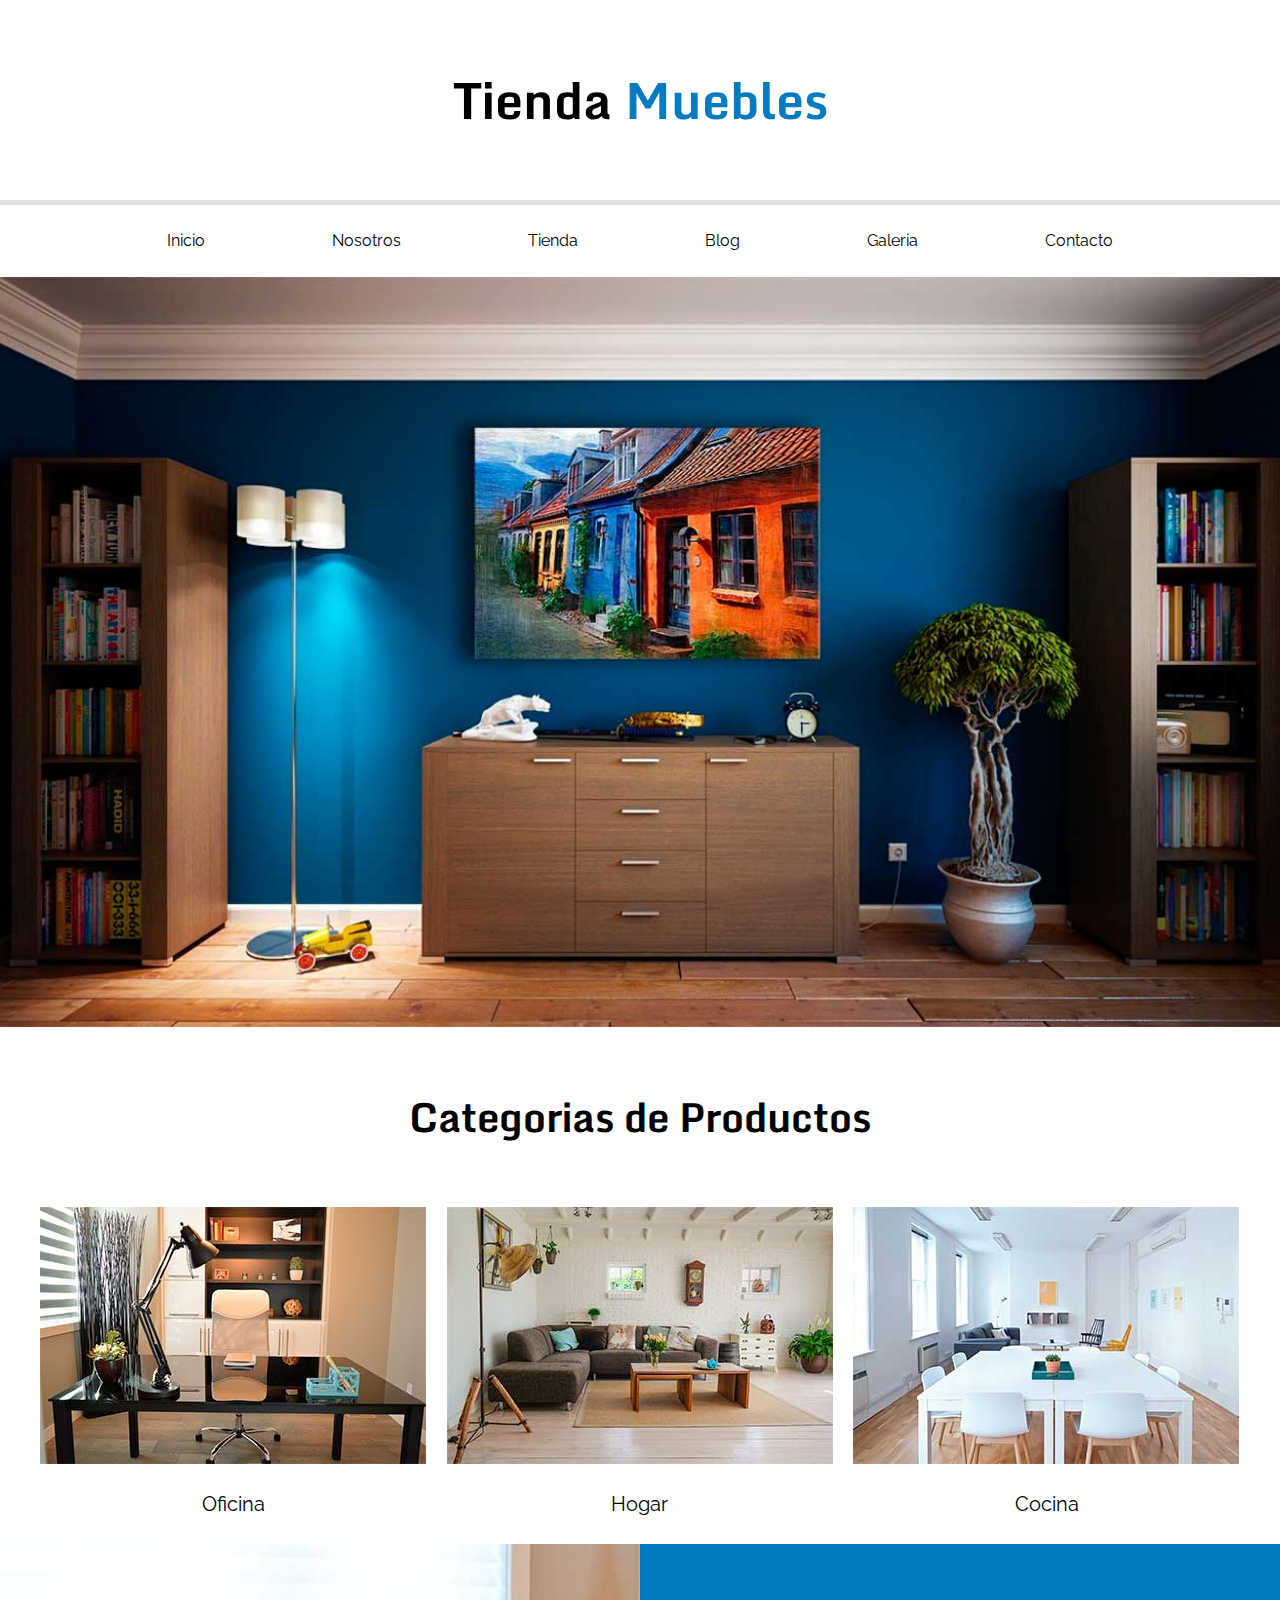
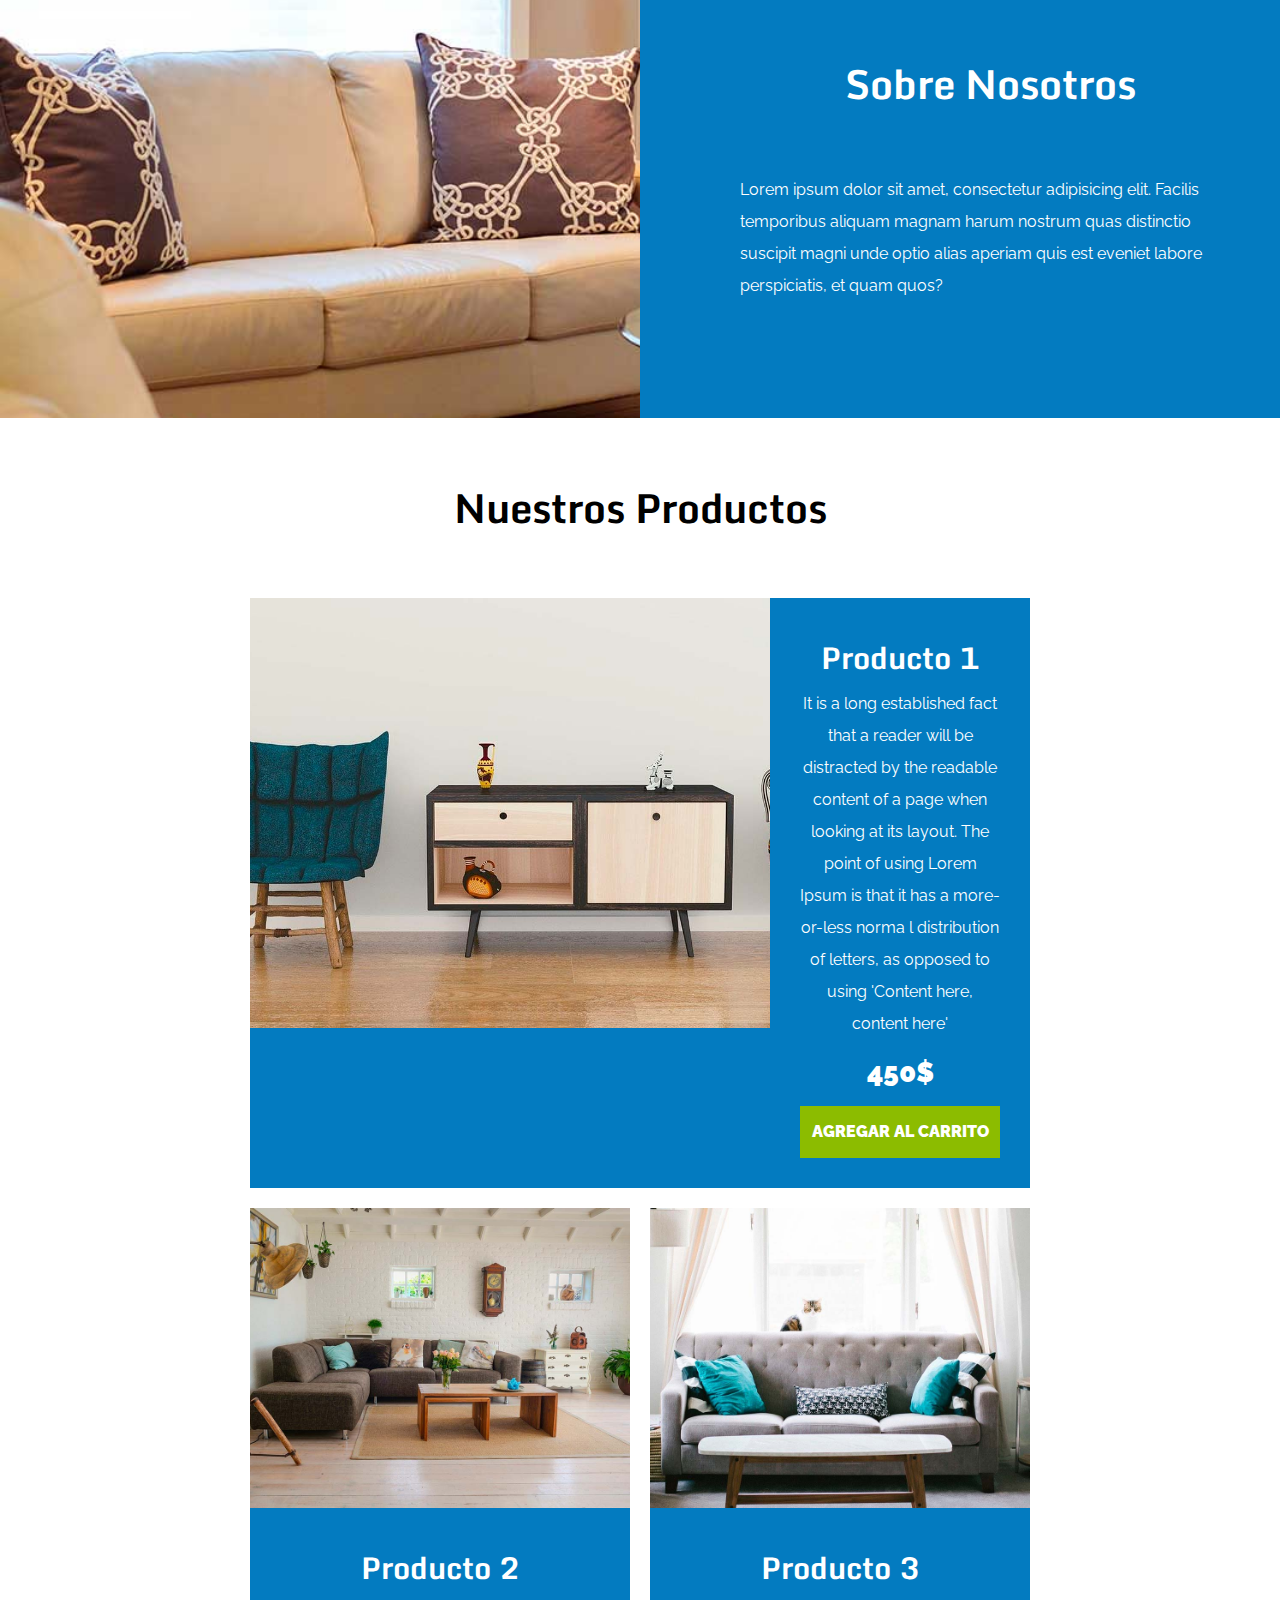
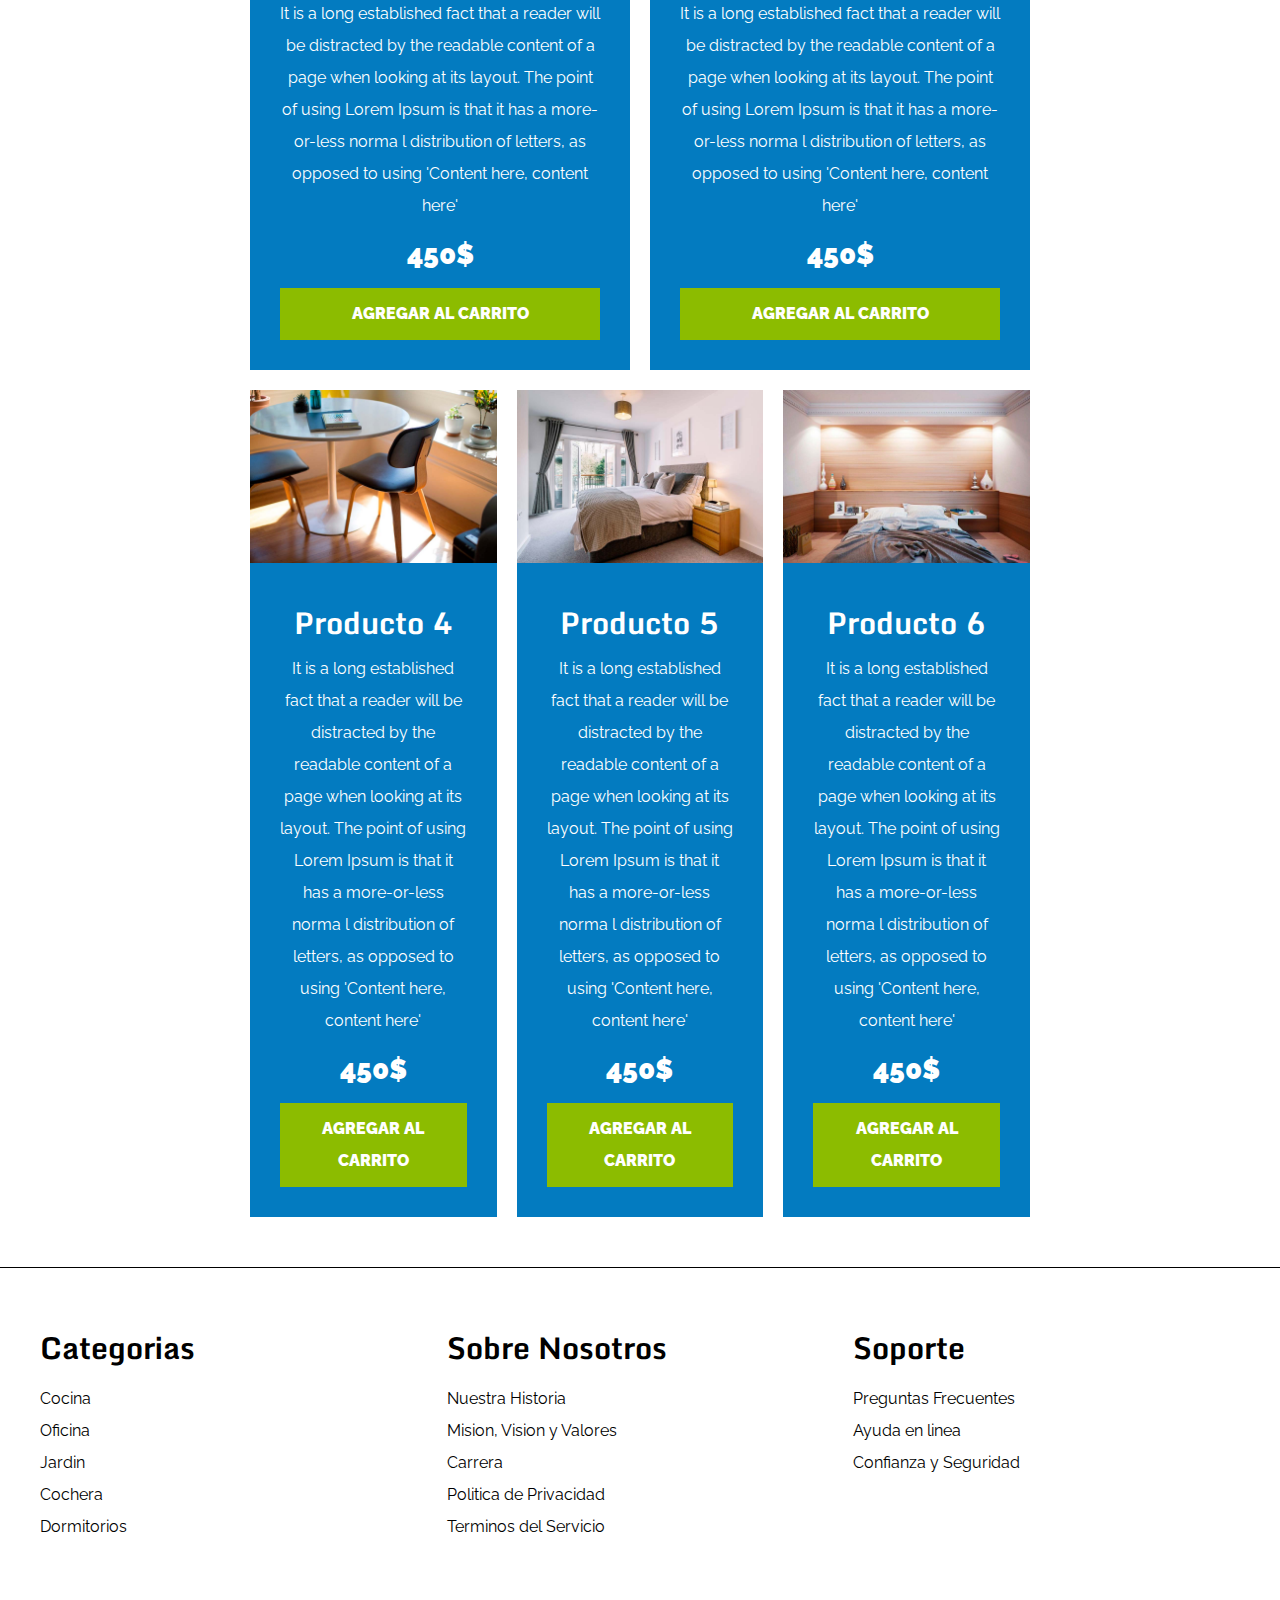
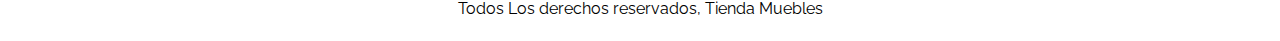
==== index.html @ 00fa0681 "Ft : Ecommerce" ====
<!DOCTYPE html>
<html lang="en">
<head>
    <meta charset="UTF-8">
    <meta http-equiv="X-UA-Compatible" content="IE=edge">
    <meta name="viewport" content="width=device-width, initial-scale=1.0">
    <title>Ecommerce-Home</title>
    <link rel="stylesheet" href="/css/normalize.css">
    <link rel="preconnect" href="https://fonts.googleapis.com">
    <link rel="preconnect" href="https://fonts.gstatic.com" crossorigin>
    <link href="https://fonts.googleapis.com/css2?family=Monda:wght@700&family=Raleway:wght@400;700;900&display=swap" rel="stylesheet">
    <link rel="stylesheet" href="/css/app.css">
</head>

<body>
    
    <header class="nombre-sitio">
        <h1>Tienda <span> Muebles </span></h1>
    </header>
    
    <div class="contenedor-navegacion">
        <nav class="nav-principal contenedor">
            <a href="index.html">Inicio</a>
            <a href="nosotros.html">Nosotros</a>
            <a href="tineda.html">Tienda</a>
            <a href="blog.html">Blog</a>
            <a href="galeria.html">Galeria</a>
            <a href="contacto.html">Contacto</a>
        </nav>
    </div>
        
    <div 
    class="hero">
    </div>
    
    <section class="contenedor categorias">
        <h2>Categorias de <span> Productos </span></h2>

        <div class="listado-categorias">
            <div class="categoria">
                <img src="img/Imagenes+Ecommerce/Imagenes Ecommerce/categoria1.jpg" alt="Imagen categoria1">
                <a href="#">Oficina</a>
            </div>
            
            <div class="categoria">
                <img src="img/Imagenes+Ecommerce/Imagenes Ecommerce/categoria2.jpg" alt="Imagen categoria2">
                <a href="#">Hogar</a>
            </div>
            
            <div class="categoria">
                <img src="img/Imagenes+Ecommerce/Imagenes Ecommerce/categoria3.jpg" alt="Imagen categoria3">
                <a href="#">Cocina</a>
            </div>
        </div>

        </section>
        
    <section class="sobre-nosotros">
        <div class="contenedor sobre-nosotros-grid">
            <div class="texto-nosotros">
                <h2>Sobre Nosotros</h2>
                <p>Lorem ipsum dolor sit amet, consectetur adipisicing elit. Facilis temporibus aliquam magnam harum nostrum
                    quas distinctio suscipit magni unde optio alias aperiam quis est eveniet labore perspiciatis, et quam quos?</p>
            </div>
        </div>
    </section>

    <main class="contenido-principal">
        <h2 class="text-center"> Nuestros Productos </h2>
        
        <div class="listado-productos">
            <div class="producto">
                <img src="img/Imagenes+Ecommerce/Imagenes Ecommerce/producto1.jpg" alt="Imagen producto1">
                <div class="texto-producto">
                    <h3>Producto 1</h3>
                    
                    <p>It is a long established fact that a reader will be distracted by the readable content of a page when looking at 
                    its layout. The point of using Lorem Ipsum is that it has a more-or-less norma
                    l distribution of letters, as opposed to using 'Content here, content here'</p>
                    
                    <p class="precio">450$</p>
                    
                    <a class="btn" href="">Agregar al Carrito</a>

                </div><!--Inf. Producto-->
            </div><!-- Producto -->
            
            <div class="producto">
                <img src="img/Imagenes+Ecommerce/Imagenes Ecommerce/producto2.jpg" alt="Imagen producto2">
                <div class="texto-producto">
                    <h3>Producto 2</h3>
                    
                    <p>It is a long established fact that a reader will be distracted by the readable content of a page when looking at 
                    its layout. The point of using Lorem Ipsum is that it has a more-or-less norma
                    l distribution of letters, as opposed to using 'Content here, content here'</p>
                    
                    <p class="precio">450$</p>
                    
                    <a class="btn" href="">Agregar al Carrito</a>

                </div><!--Inf. Producto-->
            </div><!-- Producto -->
            
            <div class="producto">
                <img src="img/Imagenes+Ecommerce/Imagenes Ecommerce/producto3.jpg" alt="Imagen producto3">
                <div class="texto-producto">
                    <h3>Producto 3</h3>
                    
                    <p>It is a long established fact that a reader will be distracted by the readable content of a page when looking at 
                    its layout. The point of using Lorem Ipsum is that it has a more-or-less norma
                    l distribution of letters, as opposed to using 'Content here, content here'</p>
                    
                    <p class="precio">450$</p>
                    
                    <a class="btn" href="">Agregar al Carrito</a>

                </div><!--Inf. Producto-->
            </div><!-- Producto -->
            
            <div class="producto">
                <img src="img/Imagenes+Ecommerce/Imagenes Ecommerce/producto4.jpg" alt="Imagen producto4">
                <div class="texto-producto">
                    <h3>Producto 4</h3>
                    
                    <p>It is a long established fact that a reader will be distracted by the readable content of a page when looking at 
                    its layout. The point of using Lorem Ipsum is that it has a more-or-less norma
                    l distribution of letters, as opposed to using 'Content here, content here'</p>
                    
                    <p class="precio">450$</p>
                    
                    <a class="btn" href="">Agregar al Carrito</a>

                </div><!--Inf. Producto-->
            </div><!-- Producto -->
            
            <div class="producto">
                <img src="img/Imagenes+Ecommerce/Imagenes Ecommerce/producto5.jpg" alt="Imagen producto5">
                <div class="texto-producto">
                    <h3>Producto 5</h3>
                    
                    <p>It is a long established fact that a reader will be distracted by the readable content of a page when looking at 
                    its layout. The point of using Lorem Ipsum is that it has a more-or-less norma
                    l distribution of letters, as opposed to using 'Content here, content here'</p>
                    
                    <p class="precio">450$</p>
                    
                    <a class="btn" href="">Agregar al Carrito</a>

                </div><!--Inf. Producto-->
            </div><!-- Producto -->
            
            <div class="producto">
                <img src="img/Imagenes+Ecommerce/Imagenes Ecommerce/producto6.jpg" alt="Imagen producto6">
                <div class="texto-producto">
                    <h3>Producto 6</h3>
                    
                    <p>It is a long established fact that a reader will be distracted by the readable content of a page when looking at 
                    its layout. The point of using Lorem Ipsum is that it has a more-or-less norma
                    l distribution of letters, as opposed to using 'Content here, content here'</p>
                    
                    <p class="precio">450$</p>
                    
                    <a class="btn" href="">Agregar al Carrito</a>

                </div><!--Inf. Producto-->
            </div><!-- Producto -->
        </div> <!--Fin de listado de Productos-->
    </main>
    
    <footer class="site-footer">
        <div class="grid-footer contenedor">
            <div>
                <h3>Categorias</h3>
                <nav class="footer-menu">
                    <a href="#">Cocina</a>
                    <a href="#">Oficina</a>
                    <a href="#">Jardin</a>
                    <a href="#">Cochera</a>
                    <a href="#">Dormitorios</a>
                </nav>
            </div>
            
            <div>
                <h3>Sobre Nosotros</h3>
                <nav class="footer-menu">
                    <a href="#">Nuestra Historia</a>
                    <a href="#">Mision, Vision y Valores</a>
                    <a href="#">Carrera</a>
                    <a href="#">Politica de Privacidad</a>
                    <a href="#">Terminos del Servicio</a>
                </nav>
            </div>
            
            <div>
                <h3>Soporte</h3>
                <nav class="footer-menu">
                    <a href="#">Preguntas Frecuentes</a>
                    <a href="#">Ayuda en linea</a>
                    <a href="#">Confianza y Seguridad</a>
                </nav>
            </div>
        </div>

        <p class="copyright">Todos Los derechos reservados, Tienda Muebles</p>
    </footer>

    </body>
</html>
---- css/app.css ----
html {
    box-sizing: border-box;
    font-size: 62.5%; /*1rem = 10px */
}
*, *:before, *:after {
    box-sizing: inherit;
}

body {
    font-family: 'Raleway', sans-serif;
    font-size: 1.6rem;
    line-height: 2;
}

/** Globales **/

h1, h2, h3 {
    font-family: 'Monda', sans-serif;
    margin: 0 0 5rem 0;
}

h1 {
    font-size: 5rem;
}

h2 {
    font-size: 4rem;
}

.contenedor h2 {
    text-align: center;
}

h3 {
    font-size: 3rem;
}

a {
    text-decoration: none;
    color: #000;
}

.contenedor {
max-width: 120rem;
margin: 0 auto;
}

img{
    max-width: 100%;
    display: block;
}

.btn {
    
    background-color: #8cbc00;
    display: block;
    color: #fff;
    text-transform: uppercase;
    font-weight: 900;
    padding: 1rem;
    transition: background-color .3s ease-out
}

.btn:hover {
    background-color: #769c02;
}
/* Utilidades */

.text-center {
    text-align: center;
}

/** Header y Navegacion **/

.nombre-sitio {
    margin-top: 5rem;
    text-align: center;}


.nombre-sitio span{
    color: #037bc0;
}

.contenedor-navegacion {
    border-top: .5rem solid #e1e1e1;
}

.nav-principal {
    padding: 2rem 0;
    display: flex;
    justify-content: space-evenly;
}

.hero {
    background-image: url(../img/principal.jpg);
    background-repeat: no-repeat;
    background-size: cover;
    background-position: center center;
    height: 75rem;
}

/** Categorias **/
.categorias {
    padding-top: 5rem;
}

.categoria a{
    text-align: center;
    display: block;
    padding: 2rem;
    font-size: 2rem;
}

.categoria a:hover {
    background-color: #037bc0;
    color: #fff;
    border-bottom-right-radius: 1rem;
}

.listado-categorias{
    display: grid;
    grid-template-columns: repeat(3, 1fr);
    gap: 2rem;
}

/* Bloque Nosotros */

.sobre-nosotros {
    background-image: linear-gradient( to right, transparent 50%, #037bc0 50%, #037bc0 100% ), 
    url(../img/nosotros.jpg);
    background-position: left center;
    padding: 10rem 0;
    background-repeat: no-repeat;
    background-size: 100%, 120rem;
}

.sobre-nosotros-grid {
    display: flex;
    justify-content: flex-end;
}

.texto-nosotros {
    flex-basis: 50%;
    padding-left: 10rem;
    color: #fff;
}
/* Listado de Productos */

.contenido-principal {
    padding-top: 5rem;
}

.listado-productos {
    display: grid;
    grid-template-columns: repeat(6, 1fr);
    gap: 2rem;
    margin: 0 250px 0;
}

.producto:nth-child(1) {
    grid-column: 1 / 7;
    display: grid;
    grid-template-columns: 2fr 1fr;
}

.producto:nth-child(1) img {
    height: 43rem;
    width: 100%;
    object-fit: cover;
}

.producto:nth-child(2) {
    grid-column: 1 / 4;
}

.producto:nth-child(2) img,
.producto:nth-child(3) img {
    height: 30rem;
    width: 100%;
    object-fit: cover;
}

.producto:nth-child(3) {
    grid-column: 4 /7;
}

.producto:nth-child(4) {
    grid-column: 1 / 3;
}

.producto:nth-child(5) {
    grid-column: 3 / 5;
}

.producto:nth-child(6) {
    grid-column: 5 / 7;
}

 .producto {
    background-color: #037bc0;
 }

 .texto-producto {
    text-align: center;
    color: #fff;
    padding: 3rem;
 }

 .texto-producto h3 {
    margin: 0;
 }
.texto-producto p {
    margin: 0 0 .5rem 0;
}

.texto-producto .precio {
    font-size: 2.8rem;
    font-weight: 900;
}

/* Footer */

.site-footer {
    border-top: 1px solid;
    margin-top: 5rem;
    padding-top: 5rem;
}
.site-footer h3 {
    margin-bottom: .5rem;
}
.grid-footer {
    display: grid;
    grid-template-columns: repeat(3, 1fr);
    gap: 2rem;
}

.footer-menu a {
    display: block;
}

.copyright {
    text-align: center;
    margin-top: 5rem;
}

/* Nosotros */

.contenido-nosotros {
    display: grid;
    grid-template-columns: 1fr 2fr;
    grid-template-columns: repeat(auto-fit, minmax(25rem, 1fr));
    column-gap: 4rem;
}

.informacion-nosotros {
    display: flex;
    flex-direction: column;
    justify-content: center;
}
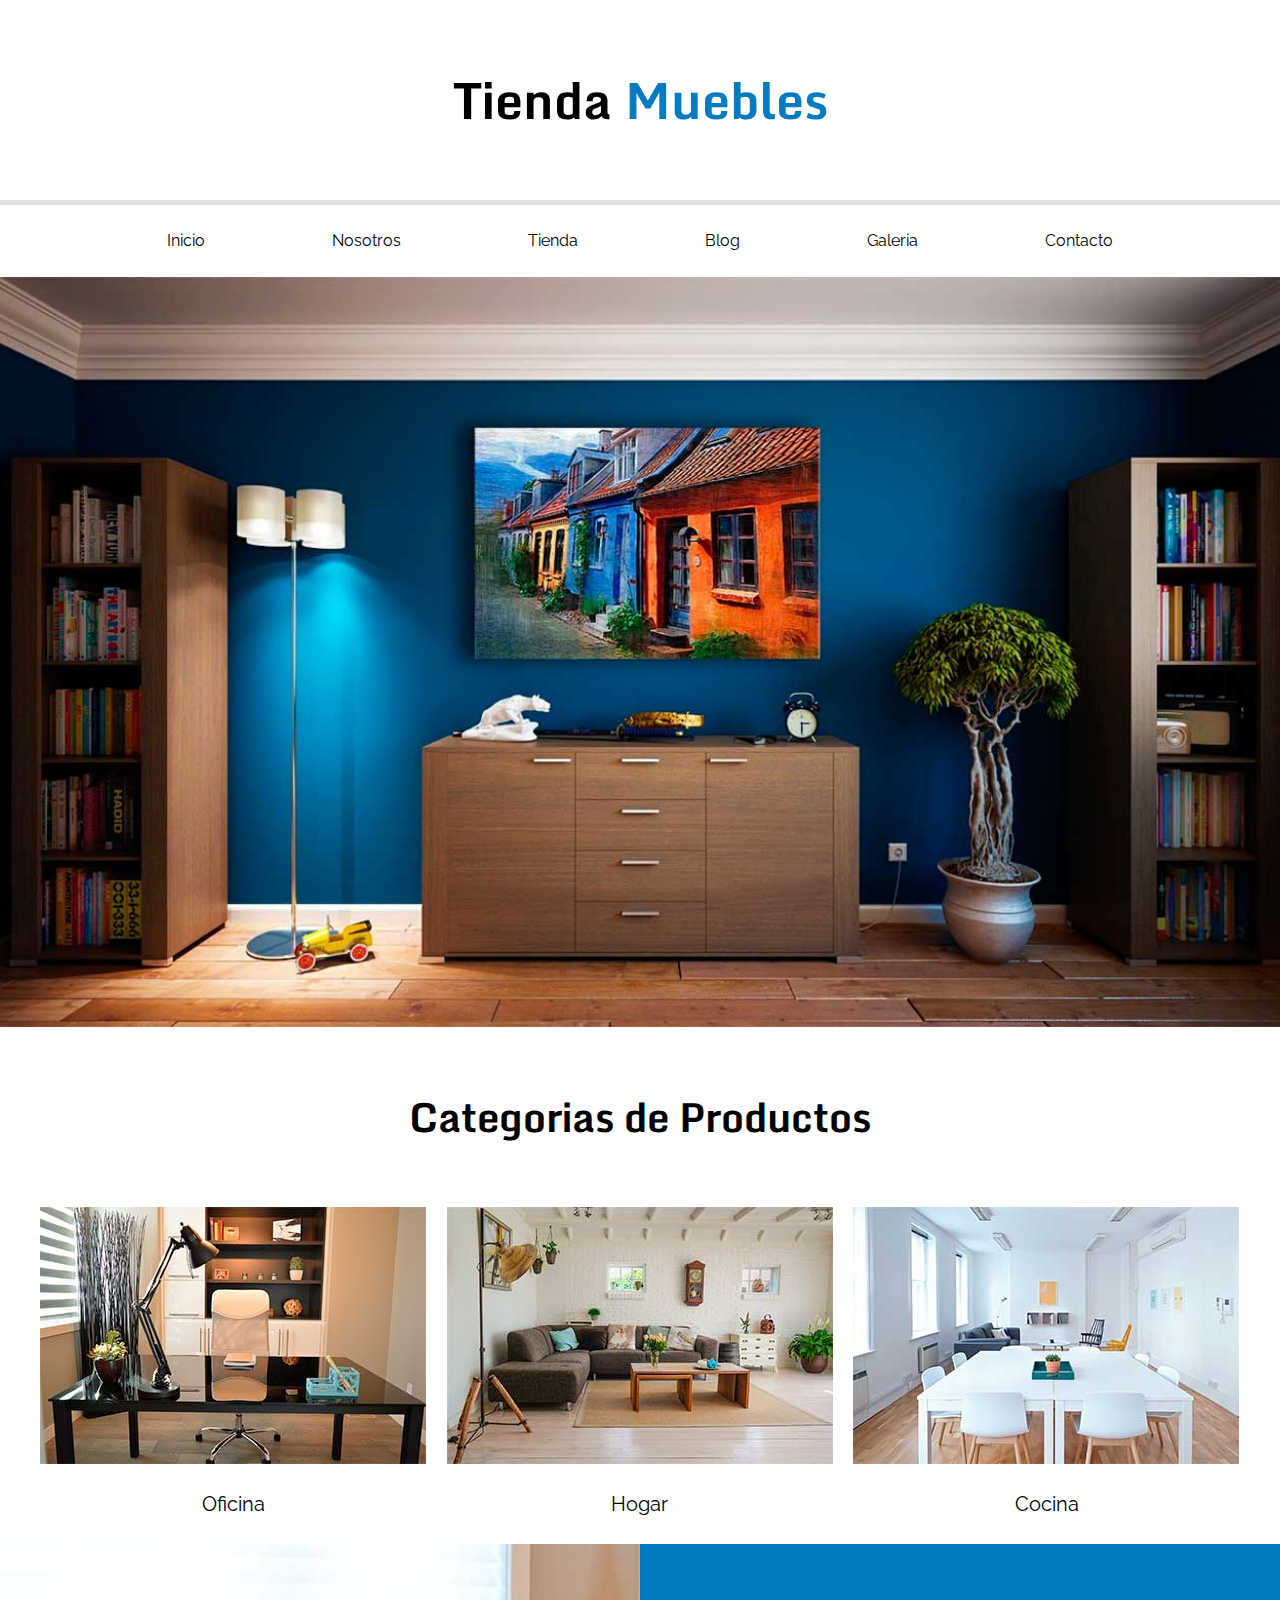
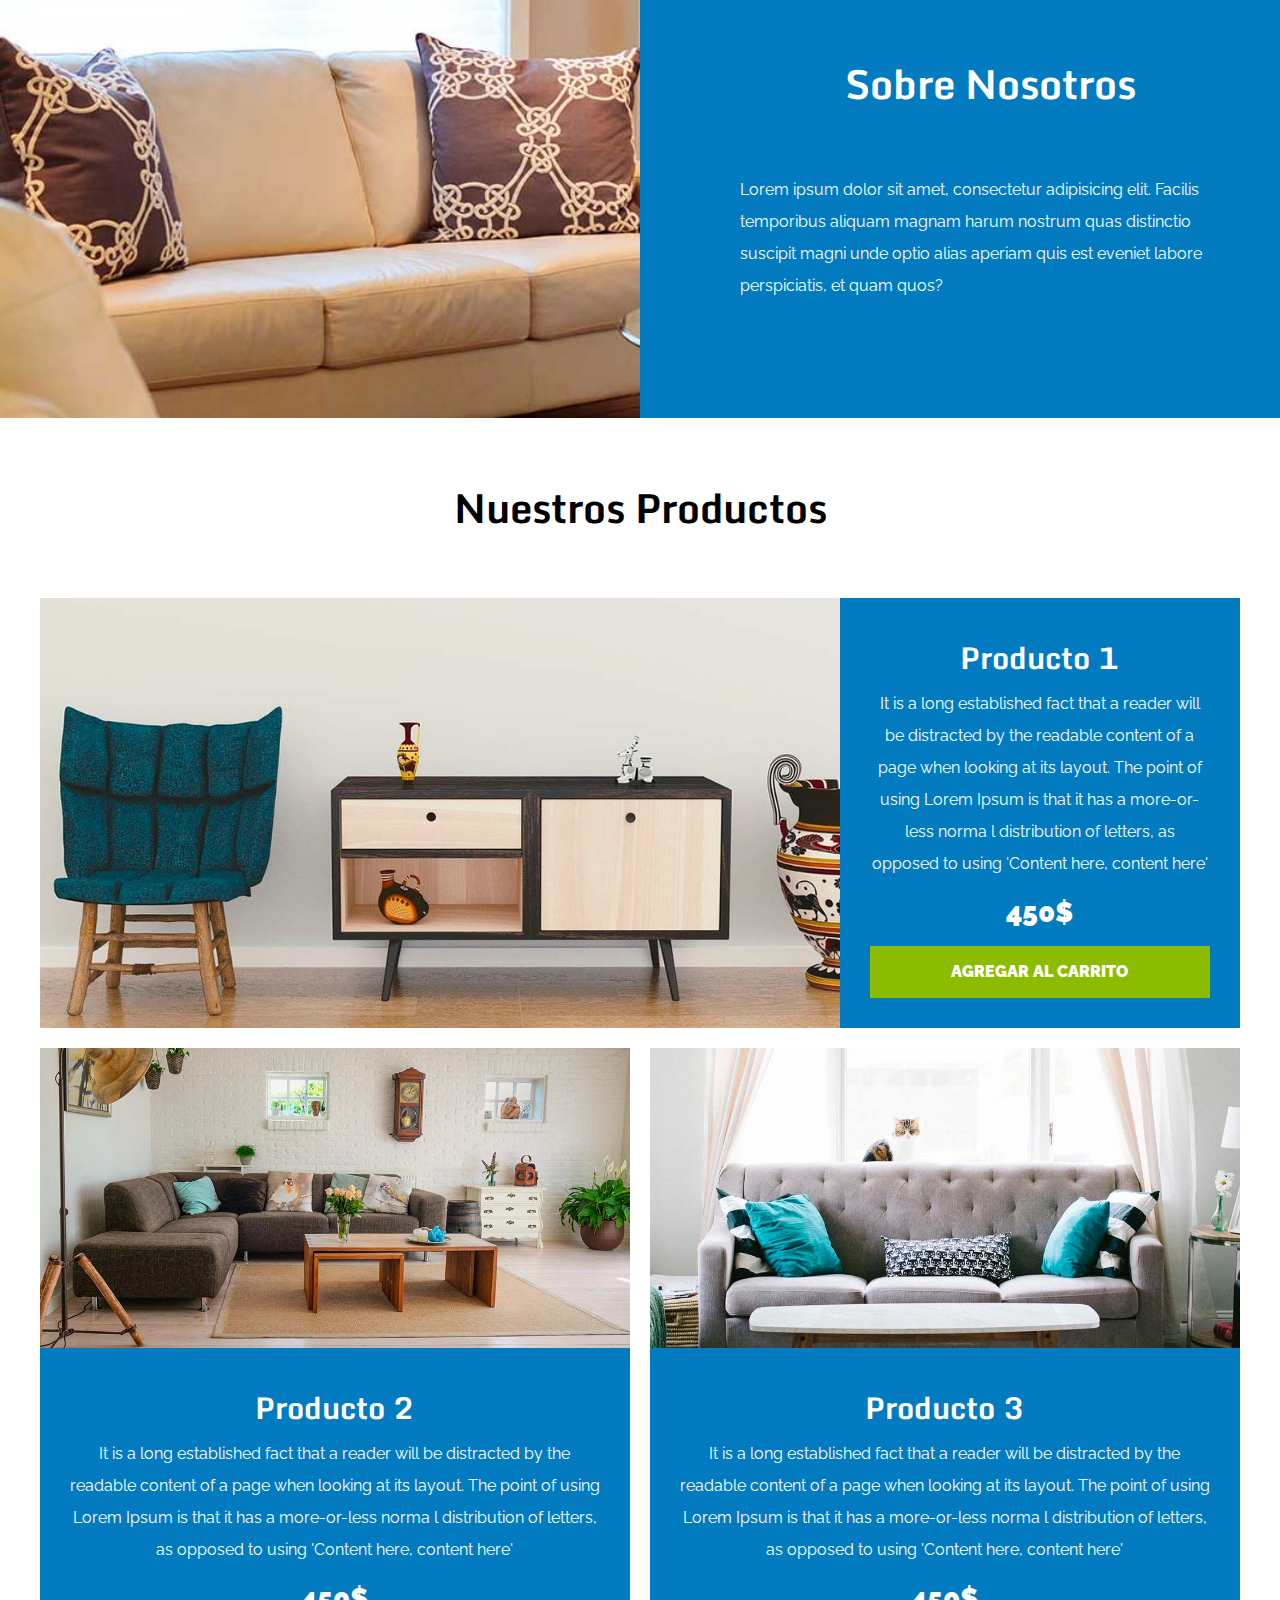
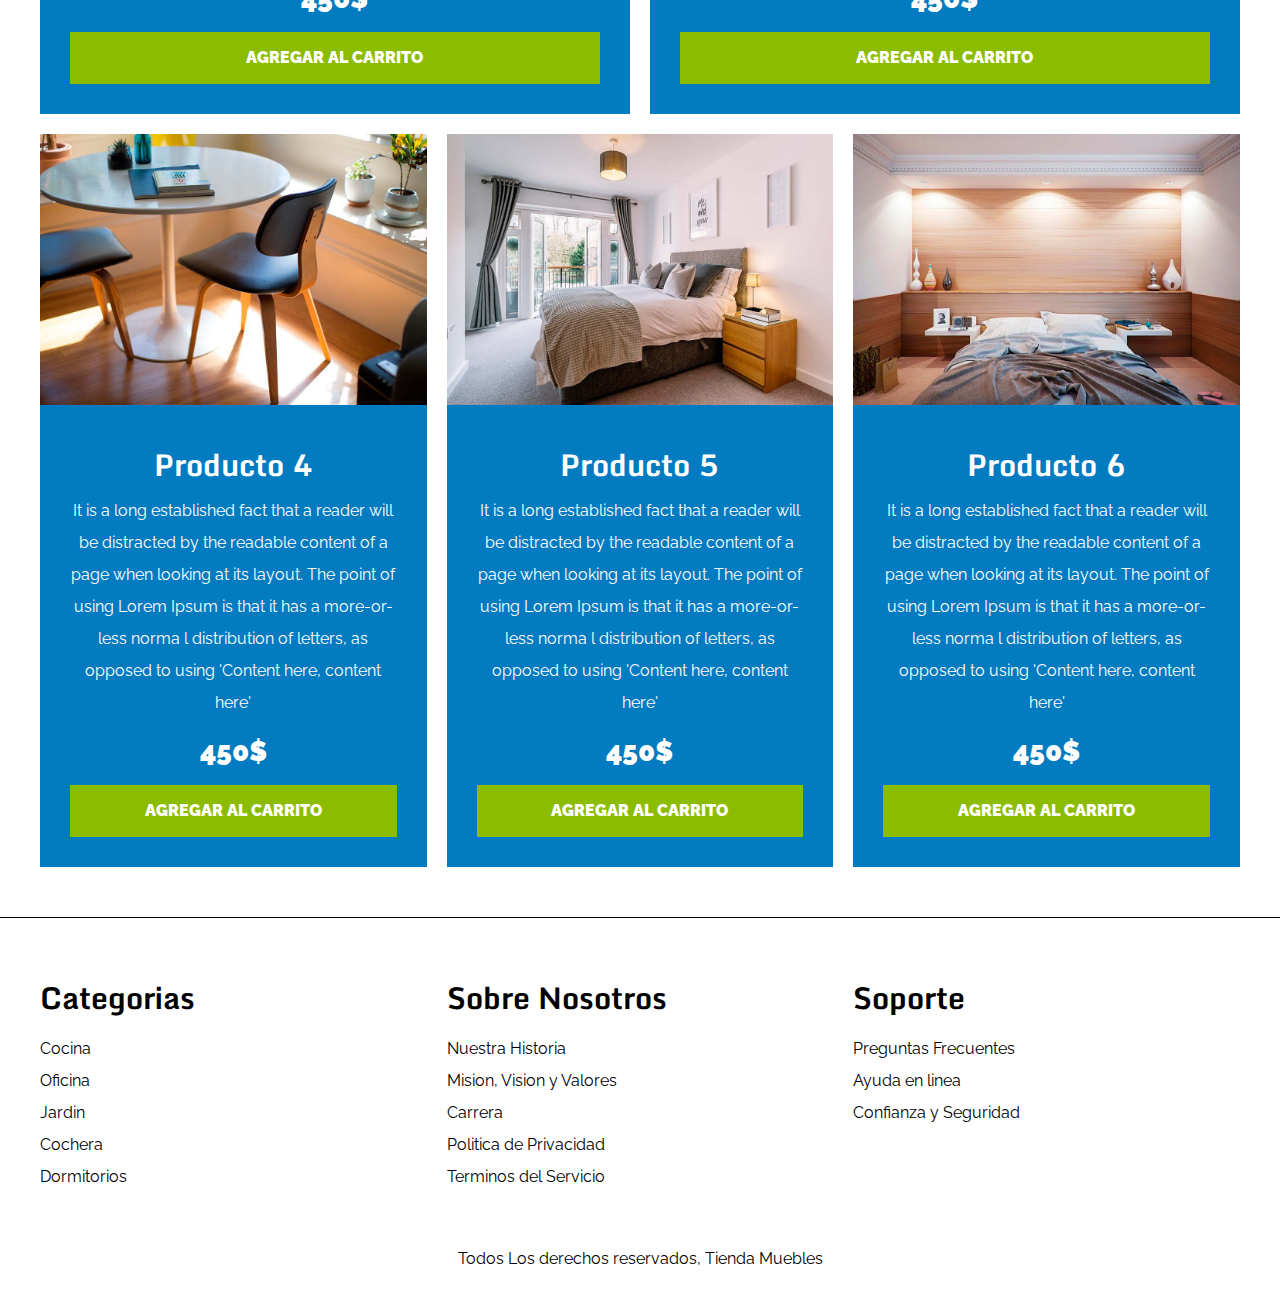
==== commit 4807d1e8: "Ft: creando el Blog" ====
--- a/index.html
+++ b/index.html
@@ -65,7 +65,7 @@
         </div>
     </section>
 
-    <main class="contenido-principal">
+    <main class="contenido-principal contenedor">
         <h2 class="text-center"> Nuestros Productos </h2>
         
         <div class="listado-productos">
--- a/css/app.css
+++ b/css/app.css
@@ -154,7 +154,7 @@
     display: grid;
     grid-template-columns: repeat(6, 1fr);
     gap: 2rem;
-    margin: 0 250px 0;
+    
 }
 
 .producto:nth-child(1) {
@@ -256,4 +256,12 @@
     display: flex;
     flex-direction: column;
     justify-content: center;
+}
+
+/* Blog */
+
+.contenedor-blog {
+    display: grid;
+    grid-template-columns: 2fr 1fr;
+    column-gap: 4rem;
 }